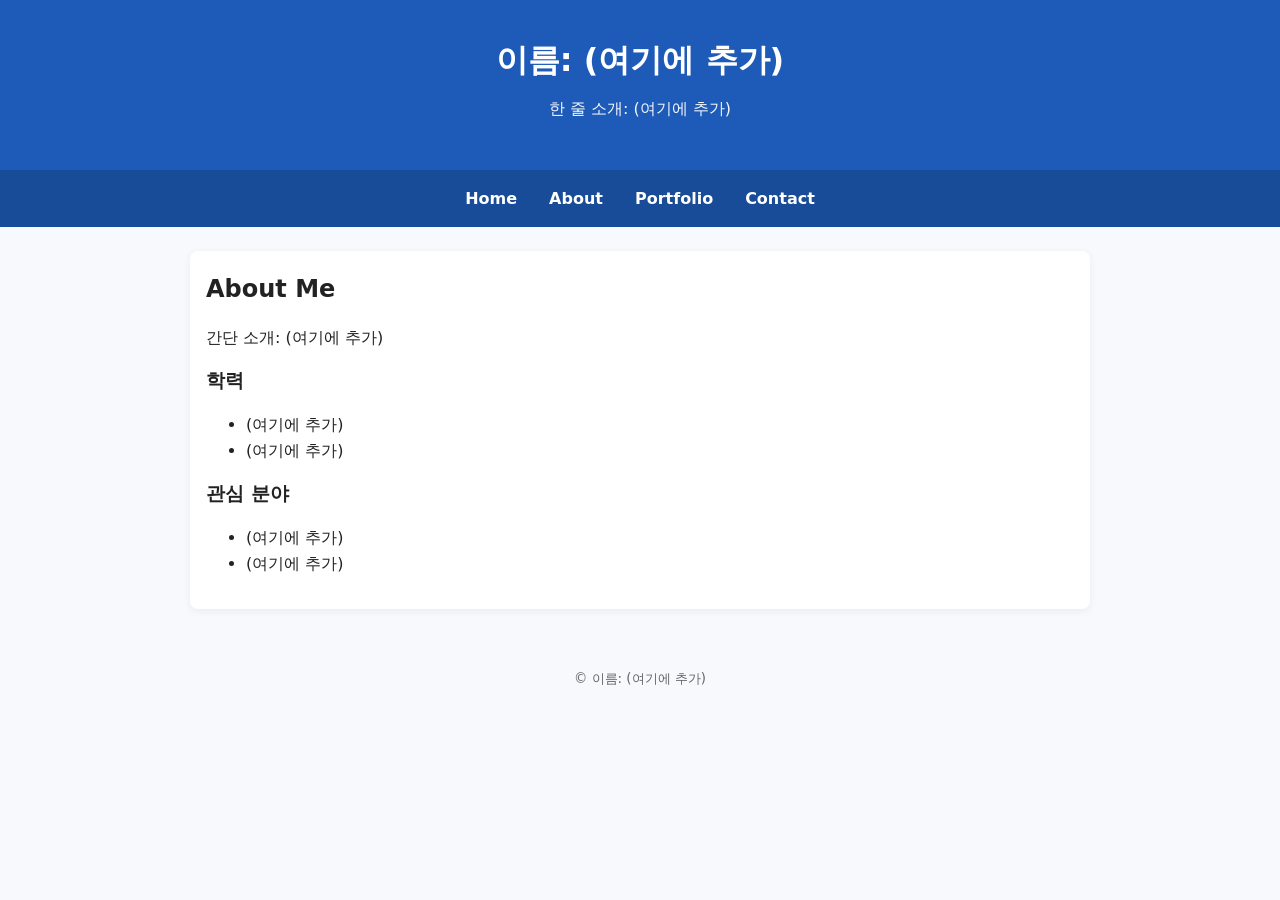
==== about.html @ e9c2177b "Add files via upload" ====
<!DOCTYPE html>
<html lang="ko">
<head>
  <meta charset="UTF-8" />
  <meta name="viewport" content="width=device-width, initial-scale=1.0"/>
  <title>인터넷활용 실습 템플릿</title>
  <link rel="stylesheet" href="style.css">
</head>
<body>
<header>
  <h1>이름: (여기에 추가)</h1>
  <p class="subtitle">한 줄 소개: (여기에 추가)</p>
</header>
<nav>
  <a href="index.html">Home</a>
  <a href="about.html">About</a>
  <a href="portfolio.html">Portfolio</a>
  <a href="contact.html">Contact</a>
</nav>
<main class="container">
<section>
  <h2>About Me</h2>
  <p>간단 소개: (여기에 추가)</p>
  <h3>학력</h3>
  <ul>
    <li>(여기에 추가)</li>
    <li>(여기에 추가)</li>
  </ul>
  <h3>관심 분야</h3>
  <ul>
    <li>(여기에 추가)</li>
    <li>(여기에 추가)</li>
  </ul>
</section>
</main>
<footer>
  <small>&copy; <span id="year"></span> 이름: (여기에 추가)</small>
</footer>
<script src="script.js"></script>
</body>
</html>
---- style.css ----
/* =============================================================
   색상 테마는 "여기"에서 바꿉니다. (파랑 계열 기본)
   원하는 색상 코드로 아래 4가지만 바꿔보세요.
   ------------------------------------------------------------- */
:root {
  --primary: #1e5bb8;      /* 메인 포인트 색상 */
  --primary-dark: #194c98; /* 호버/진한 포인트 */
  --bg: #f7f9fc;           /* 전체 배경 색 */
  --text: #222222;         /* 본문 글자 색 */
}
/* ============================================================= */

* { box-sizing: border-box; }
body {
  margin: 0;
  font-family: system-ui, -apple-system, "Segoe UI", Roboto, "Noto Sans KR", Arial, sans-serif;
  background: var(--bg);
  color: var(--text);
  line-height: 1.6;
}

header {
  padding: 2rem 1rem;
  text-align: center;
  background: var(--primary);
  color: #ffffff;
}
header .subtitle { margin-top: .25rem; opacity: .95; }

nav {
  background: var(--primary-dark);
  display: flex;
  gap: 1rem;
  padding: .75rem 1rem;
  justify-content: center;
  flex-wrap: wrap;
}
nav a {
  color: #ffffff;
  text-decoration: none;
  font-weight: 600;
  padding: .25rem .5rem;
}
nav a:hover { text-decoration: underline; }

.container {
  max-width: 900px;
  margin: 1.5rem auto;
  padding: 1rem;
  background: #ffffff;
  border-radius: 8px;
  box-shadow: 0 2px 8px rgba(0,0,0,.06);
}

section { margin-bottom: 1rem; }
h1, h2, h3 { margin: .2rem 0 .6rem; }

.contact-form {
  display: grid;
  grid-template-columns: 1fr;
  gap: .5rem;
  margin-top: 1rem;
}
input, textarea {
  width: 100%;
  padding: .6rem;
  border: 1px solid #ddd;
  border-radius: 6px;
  font: inherit;
}
button {
  padding: .6rem .8rem;
  border: none;
  border-radius: 6px;
  background: var(--primary);
  color: #fff;
  cursor: pointer;
  font-weight: 600;
}
button:hover { background: var(--primary-dark); }

footer {
  text-align: center;
  padding: 2rem 1rem;
  color: #666;
}

@media (max-width: 600px) {
  header h1 { font-size: 1.25rem; }
  .container { margin: 1rem; padding: .75rem; }
}
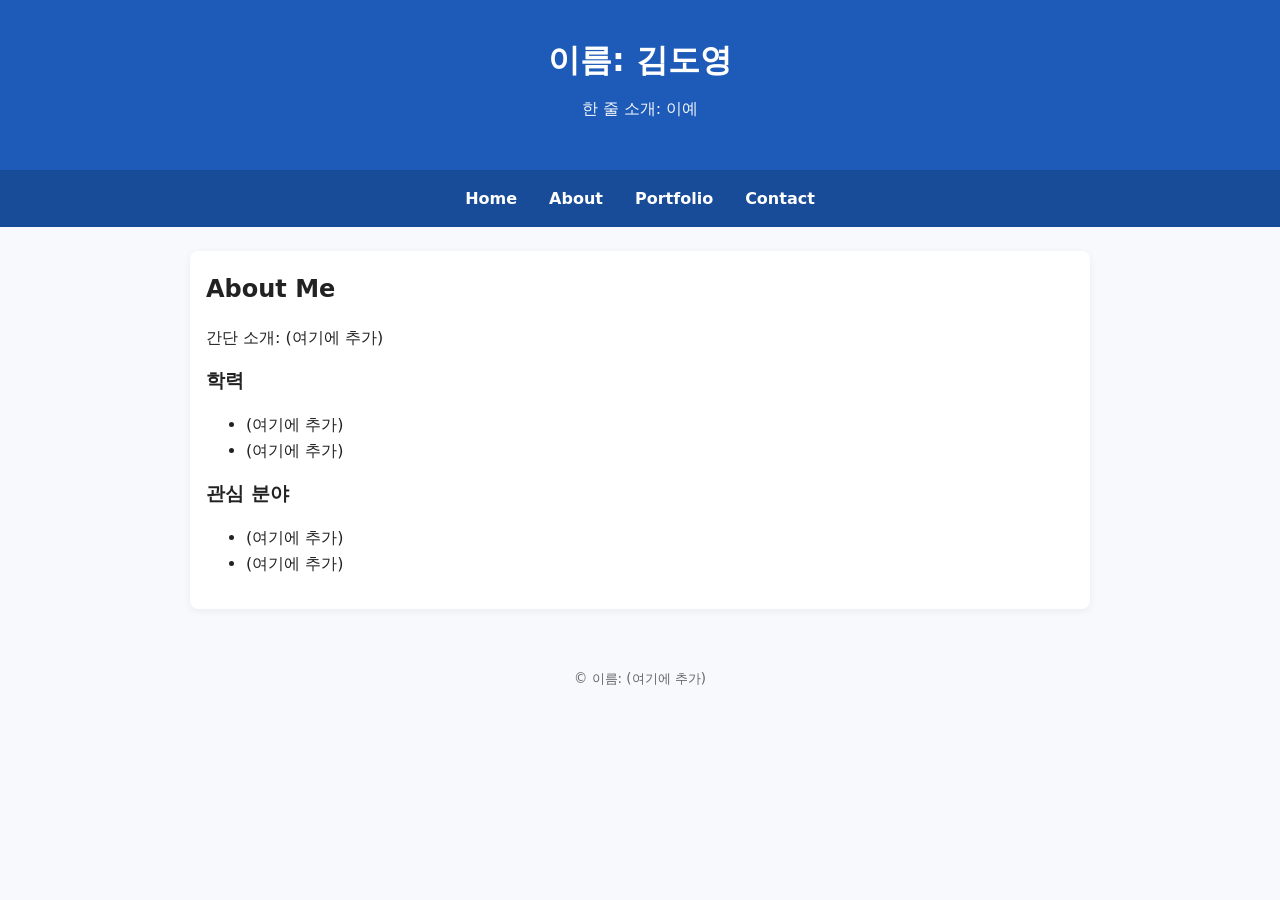
==== commit 12a82fee: "Update about.html" ====
--- a/about.html
+++ b/about.html
@@ -8,8 +8,8 @@
 </head>
 <body>
 <header>
-  <h1>이름: (여기에 추가)</h1>
-  <p class="subtitle">한 줄 소개: (여기에 추가)</p>
+  <h1>이름: 김도영</h1>
+  <p class="subtitle">한 줄 소개: 이예</p>
 </header>
 <nav>
   <a href="index.html">Home</a>
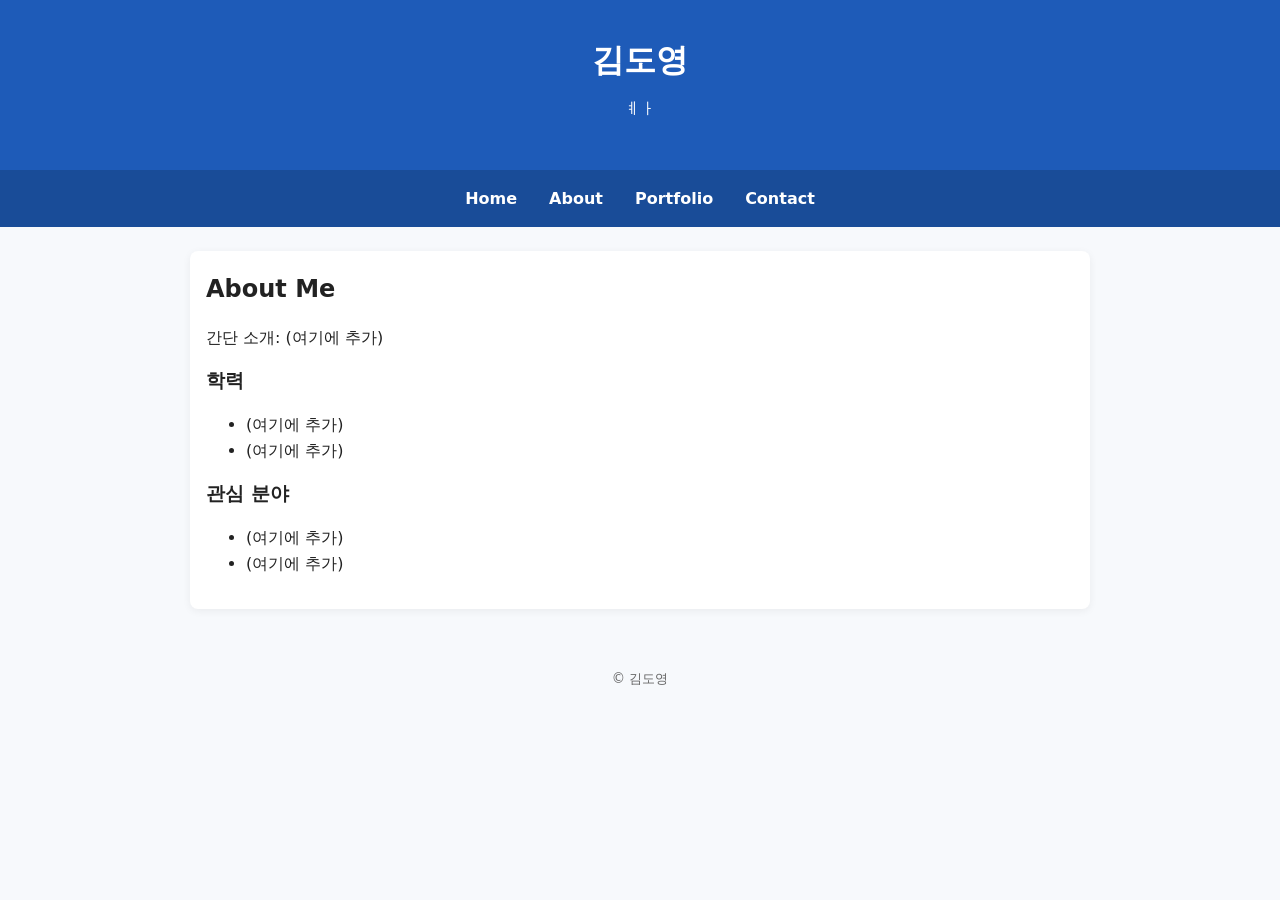
==== commit 5edc27ae: "Update about.html" ====
--- a/about.html
+++ b/about.html
@@ -8,8 +8,8 @@
 </head>
 <body>
 <header>
-  <h1>이름: 김도영</h1>
-  <p class="subtitle">한 줄 소개: 이예</p>
+  <h1>김도영</h1>
+  <p class="subtitle">ㅖㅏ</p>
 </header>
 <nav>
   <a href="index.html">Home</a>
@@ -34,7 +34,7 @@
 </section>
 </main>
 <footer>
-  <small>&copy; <span id="year"></span> 이름: (여기에 추가)</small>
+  <small>&copy; <span id="year"></span> 김도영</small>
 </footer>
 <script src="script.js"></script>
 </body>
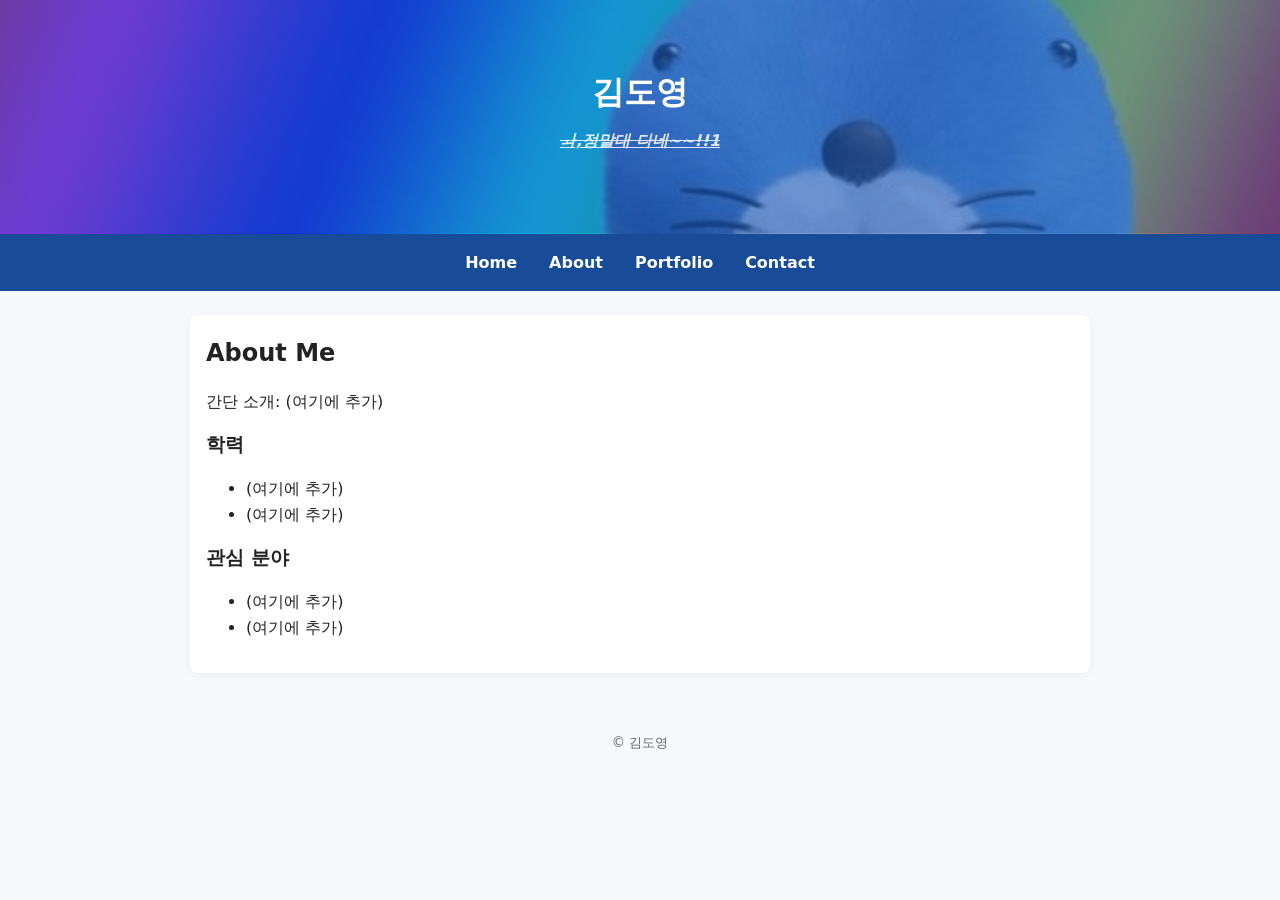
==== commit 799c4005: "Update about.html" ====
--- a/about.html
+++ b/about.html
@@ -9,7 +9,7 @@
 <body>
 <header>
   <h1>김도영</h1>
-  <p class="subtitle">ㅖㅏ</p>
+  <p class="subtitle">ㅘ,정말대 다네~~!!1</p>
 </header>
 <nav>
   <a href="index.html">Home</a>
--- a/style.css
+++ b/style.css
@@ -20,12 +20,24 @@
 }
 
 header {
-  padding: 2rem 1rem;
+  padding: 4rem 1rem;
   text-align: center;
-  background: var(--primary);
   color: #ffffff;
+
+  background: 
+    linear-gradient(rgba(30, 91, 184, 0.65), rgba(30, 91, 184, 0.65)),
+    url("image/bono.png");
+
+  background-size: cover;      /* 꽉 채우기 */
+  background-position: center; /* 중앙 정렬 */
+  background-repeat: no-repeat;
 }
-header .subtitle { margin-top: .25rem; opacity: .95; }
+header .subtitle {
+  margin-top: .25rem; opacity: .85;
+  font-weight: bold;
+  font-style: italic;
+  text-decoration: underline line-through;
+}
 
 nav {
   background: var(--primary-dark);
